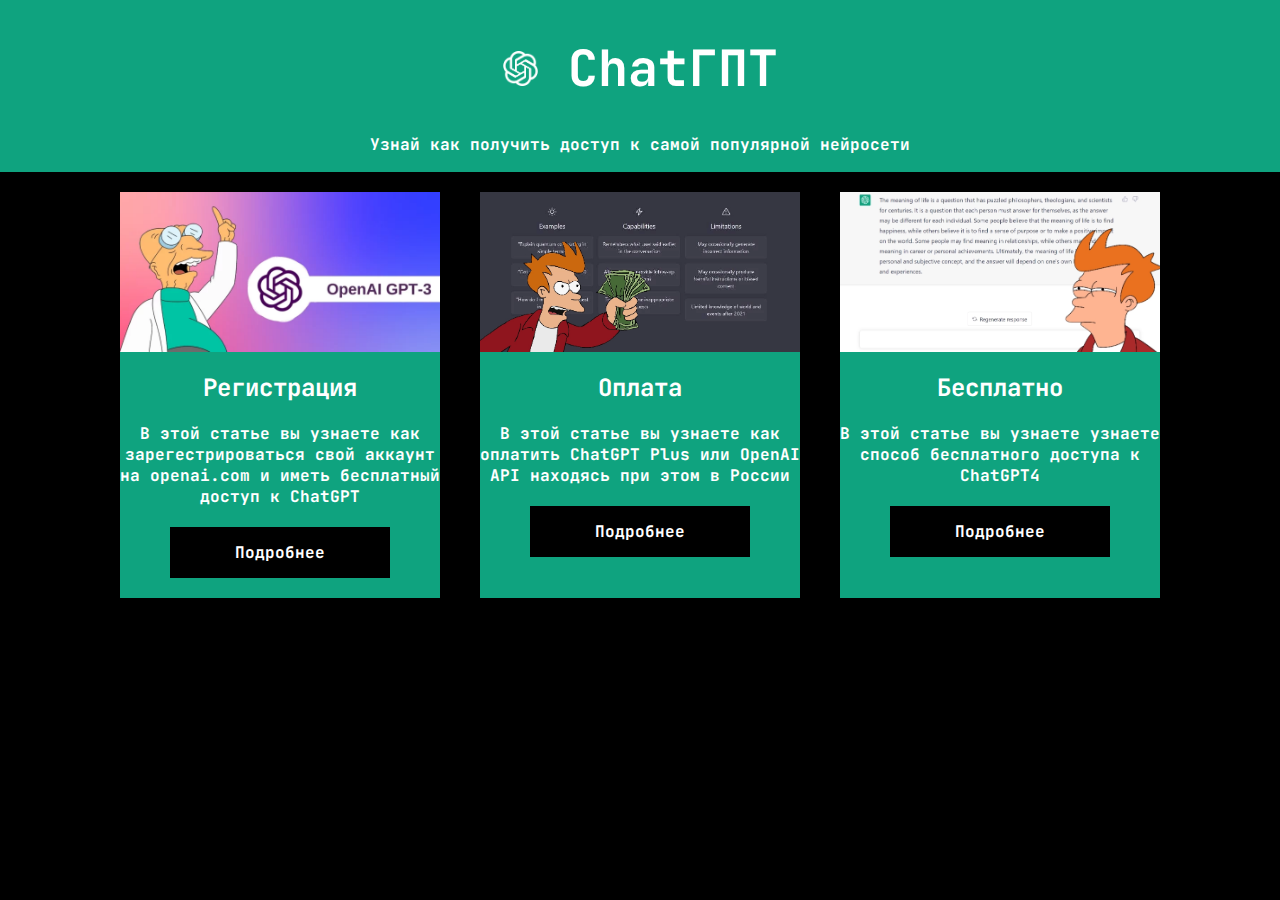
==== index.html @ 25792042 "Add files via upload" ====
<!DOCTYPE html>
<html lang="ru">
    <head>
        <meta charset="utf-8">
        <title>ChatГПТ</title>
        <link rel="preconnect" href="https://fonts.googleapis.com">
        <link rel="preconnect" href="https://fonts.gstatic.com" crossorigin>
        <link href="https://fonts.googleapis.com/css2?family=JetBrains+Mono:wght@100;700&display=swap" rel="stylesheet">
        <link rel="stylesheet" href="style.css">
    </head>
    <body class="body">
        <header class="header">
            <div>
                <h1><img src="images/openai-white-logomark.png" width="35" height="35" /> ChatГПТ</h1>
                <p>Узнай как получить доступ к самой популярной нейросети</p>
            </div>
        </header>
        <main>
            <section class="container">
                <div class="item">
                    <div class="item-image item-1"></div>
                    <h2>Регистрация</h2>
                    <p>В этой статье вы узнаете как зарегестрироваться свой аккаунт на openai.com и иметь бесплатный доступ к ChatGPT</p>
                    <a href="access.html">Подробнее</a>
                </div>
                <div class="item">
                    <div class="item-image item-2"></div>
                    <h2>Оплата</h2>
                    <p>В этой статье вы узнаете как оплатить ChatGPT Plus или OpenAI API находясь при этом в России</p>
                    <a href="paying.html">Подробнее</a>
                </div>
                <div class="item">
                    <div class="item-image item-3"></div>
                    <h2>Бесплатно</h2>
                    <p>В этой статье вы узнаете узнаете способ бесплатного доступа к ChatGPT4</p>
                    <a href="g4f.html">Подробнее</a>
                </div>
            </section>
        </main>
        <footer class="footer">
            </div>
        </footer>
    </body>
</html>
---- style.css ----
body {
    margin: 0;
    background-color: rgb(0, 0, 0);
    color: white;
    font-family: 'JetBrains Mono', monospace;
    font-weight: bold;
}

header {
    padding: 1px;
    text-align: center;
    font-weight: bold;
    background-image: url(images/photo_2023-10-25_17-48-03.jpg);
    background-size: cover;
}

h1 {
    font-size: 50px; 
}

p {
    font-size: 16px; 
}

a{
    color:white;
    text-decoration: none;
}

article{
    text-align: center;
}

a:hover{
    color: black;
    transform: scale(1.05);
    transition: all 0.25s ease;
}

.container{
    display: flex;
    justify-content: center;
    flex-wrap: wrap;
}

.item{
    background-color: rgb(15,163,127);
    width: 320px;
    margin: 20px;
    text-align: center;
}

.item-image{
    height: 160px;
    margin-bottom: 15px;
    background-size: cover;
}

.item-1{
    background-image: url('./images/access.webp');
    background-position:bottom;
}

.item-2{
    background-image: url('./images/pay.webp');
    background-position: bottom;
}

.item-3{
    background-image: url('./images/free.webp');
    background-position: bottom;
}

.item a{
    background-color: black;
    color: white;
    padding: 15px 20px;
    display: block;
    text-align: center;
    margin: 20px 50px;
    text-decoration: none;
}

.item:hover{
    background-color: rgba(15, 163, 126, 0.568);
    cursor: pointer;
    transform: scale(1.05);
    transition: all 0.25s ease;
}

.sidebar{
    display: flex;
    flex-direction: column;
    justify-content: flex-start;
    width: 200px;
    background-color: rgb(15,163,127);
    padding: 20px;

    border-radius: 0px 0px 30px 30px;
}

.sidebarItem{
    cursor: pointer;
    padding: 8px 10px;
    font-size: 16px;
    margin-bottom: 20px;
}

.sidebarItem:hover{
    background-color:rgba(15, 163, 126, 0.568);
    border-radius: 4px;
}

article{
    padding-left: 460px;
    text-align: left;
    width: 500px;
}

article a{
    color: rgb(15,163,127);
}

article a:hover{
    color:rgba(15, 163, 126, 0.568);
    cursor: pointer;
    transition: all 0.25s ease;
}

.content{
    display: flex;
    align-items: flex-start;
    flex-wrap: nowrap;
}

.articles{
    padding-bottom: 50px;
}
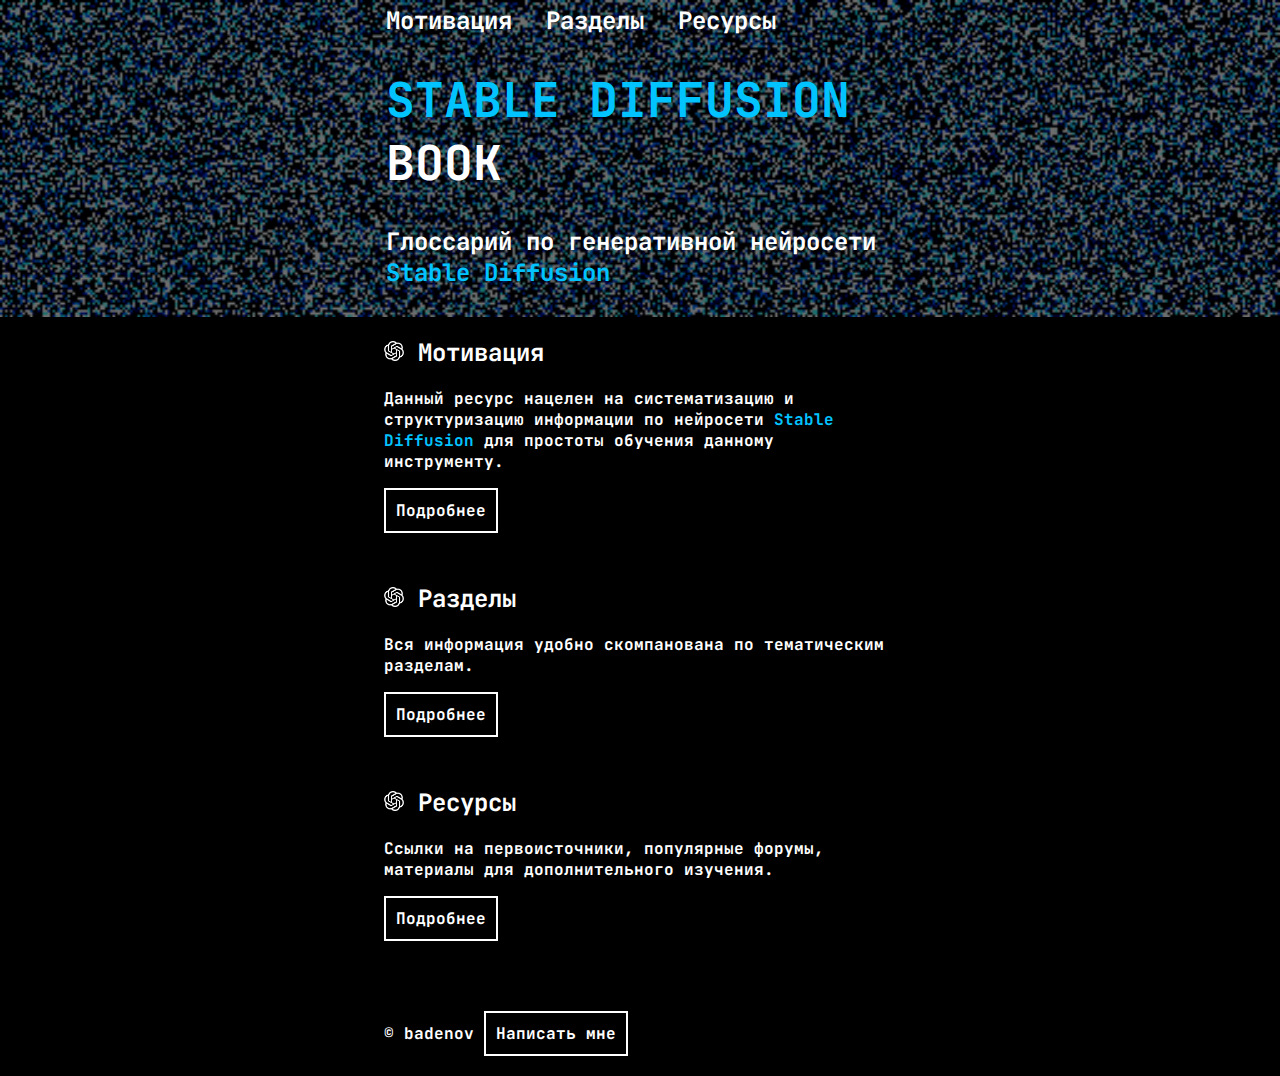
==== commit fd92053d: "Add files via upload" ====
--- a/index.html
+++ b/index.html
@@ -1,44 +1,55 @@
-<!DOCTYPE html>
-<html lang="ru">
-    <head>
-        <meta charset="utf-8">
-        <title>ChatГПТ</title>
-        <link rel="preconnect" href="https://fonts.googleapis.com">
-        <link rel="preconnect" href="https://fonts.gstatic.com" crossorigin>
-        <link href="https://fonts.googleapis.com/css2?family=JetBrains+Mono:wght@100;700&display=swap" rel="stylesheet">
-        <link rel="stylesheet" href="style.css">
-    </head>
-    <body class="body">
-        <header class="header">
-            <div>
-                <h1><img src="images/openai-white-logomark.png" width="35" height="35" /> ChatГПТ</h1>
-                <p>Узнай как получить доступ к самой популярной нейросети</p>
-            </div>
-        </header>
-        <main>
-            <section class="container">
-                <div class="item">
-                    <div class="item-image item-1"></div>
-                    <h2>Регистрация</h2>
-                    <p>В этой статье вы узнаете как зарегестрироваться свой аккаунт на openai.com и иметь бесплатный доступ к ChatGPT</p>
-                    <a href="access.html">Подробнее</a>
-                </div>
-                <div class="item">
-                    <div class="item-image item-2"></div>
-                    <h2>Оплата</h2>
-                    <p>В этой статье вы узнаете как оплатить ChatGPT Plus или OpenAI API находясь при этом в России</p>
-                    <a href="paying.html">Подробнее</a>
-                </div>
-                <div class="item">
-                    <div class="item-image item-3"></div>
-                    <h2>Бесплатно</h2>
-                    <p>В этой статье вы узнаете узнаете способ бесплатного доступа к ChatGPT4</p>
-                    <a href="g4f.html">Подробнее</a>
-                </div>
-            </section>
-        </main>
-        <footer class="footer">
-            </div>
-        </footer>
-    </body>
+<!DOCTYPE html>
+<html lang="ru">
+<head>
+  <meta charset="utf-8">
+  <title>StableDiffusionBook</title>
+  <link rel="preconnect" href="https://fonts.googleapis.com">
+  <link rel="preconnect" href="https://fonts.gstatic.com" crossorigin="">
+  <link href="https://fonts.googleapis.com/css2?family=JetBrains+Mono:wght@100;700&amp;display=swap" rel="stylesheet">
+  <link rel="stylesheet" href="style.css">
+</head>
+<body class="body">
+  <header class="header">
+    <div class="container">
+      <nav class="main-menu">
+        <ul>
+          <li>
+            <a href="motivation.html">Мотивация</a>
+          </li>
+          <li>
+            <a href="parts.html">Разделы</a>
+          </li>
+          <li>
+            <a href="resources.html">Ресурсы</a>
+          </li>
+        </ul>
+      </nav>
+      <div class="text-center">
+        <h1 class="text-upper"><span style="color: #00c3ff">Stable Diffusion</span> Book</h1>
+        <p>Глоссарий по генеративной нейросети <span style="color: #00c3ff">Stable Diffusion</span></p>
+      </div>
+    </div>
+  </header>
+  <main>
+    <div class="container">
+      <section id="motivation" class="section">
+        <h2><img src="images/openai-white-logomark.png" width="20" height="20" alt="openai-white-logomark"> Мотивация</h2>
+        <p>Данный ресурс нацелен на систематизацию и структуризацию информации по нейросети <span style="color: #00c3ff">Stable Diffusion</span> для простоты обучения данному инструменту.</p><a class="btn" href="motivation.html">Подробнее</a>
+      </section>
+      <section id="parts" class="section">
+        <h2><img src="images/openai-white-logomark.png" width="20" height="20" alt="openai-white-logomark"> Разделы</h2>
+        <p>Вся информация удобно скомпанована по тематическим разделам.</p><a class="btn" href="parts.html">Подробнее</a>
+      </section>
+      <section id="resources" class="section">
+        <h2><img src="images/openai-white-logomark.png" width="20" height="20" alt="openai-white-logomark"> Ресурсы</h2>
+        <p>Ссылки на первоисточники, популярные форумы, материалы для дополнительного изучения.</p><a class="btn" href="resources.html">Подробнее</a>
+      </section>
+    </div>
+  </main>
+  <footer class="footer">
+    <div class="container">
+      © badenov <a class="btn" href="https://t.me/kirillbad" target="_blank">Написать мне</a>
+    </div>
+  </footer>
+</body>
 </html>--- a/style.css
+++ b/style.css
@@ -1,138 +1,108 @@
-body {
-    margin: 0;
-    background-color: rgb(0, 0, 0);
-    color: white;
-    font-family: 'JetBrains Mono', monospace;
-    font-weight: bold;
-}
-
-header {
-    padding: 1px;
-    text-align: center;
-    font-weight: bold;
-    background-image: url(images/photo_2023-10-25_17-48-03.jpg);
-    background-size: cover;
-}
-
-h1 {
-    font-size: 50px; 
-}
-
-p {
-    font-size: 16px; 
-}
-
-a{
-    color:white;
-    text-decoration: none;
-}
-
-article{
-    text-align: center;
-}
-
-a:hover{
-    color: black;
-    transform: scale(1.05);
-    transition: all 0.25s ease;
-}
-
-.container{
-    display: flex;
-    justify-content: center;
-    flex-wrap: wrap;
-}
-
-.item{
-    background-color: rgb(15,163,127);
-    width: 320px;
-    margin: 20px;
-    text-align: center;
-}
-
-.item-image{
-    height: 160px;
-    margin-bottom: 15px;
-    background-size: cover;
-}
-
-.item-1{
-    background-image: url('./images/access.webp');
-    background-position:bottom;
-}
-
-.item-2{
-    background-image: url('./images/pay.webp');
-    background-position: bottom;
-}
-
-.item-3{
-    background-image: url('./images/free.webp');
-    background-position: bottom;
-}
-
-.item a{
-    background-color: black;
-    color: white;
-    padding: 15px 20px;
-    display: block;
-    text-align: center;
-    margin: 20px 50px;
-    text-decoration: none;
-}
-
-.item:hover{
-    background-color: rgba(15, 163, 126, 0.568);
-    cursor: pointer;
-    transform: scale(1.05);
-    transition: all 0.25s ease;
-}
-
-.sidebar{
-    display: flex;
-    flex-direction: column;
-    justify-content: flex-start;
-    width: 200px;
-    background-color: rgb(15,163,127);
-    padding: 20px;
-
-    border-radius: 0px 0px 30px 30px;
-}
-
-.sidebarItem{
-    cursor: pointer;
-    padding: 8px 10px;
-    font-size: 16px;
-    margin-bottom: 20px;
-}
-
-.sidebarItem:hover{
-    background-color:rgba(15, 163, 126, 0.568);
-    border-radius: 4px;
-}
-
-article{
-    padding-left: 460px;
-    text-align: left;
-    width: 500px;
-}
-
-article a{
-    color: rgb(15,163,127);
-}
-
-article a:hover{
-    color:rgba(15, 163, 126, 0.568);
-    cursor: pointer;
-    transition: all 0.25s ease;
-}
-
-.content{
-    display: flex;
-    align-items: flex-start;
-    flex-wrap: nowrap;
-}
-
-.articles{
-    padding-bottom: 50px;
-}
+body {
+    margin: 0;
+    background-color: rgb(0, 0, 0);
+    color: white;
+    text-align: left;
+    font-family: 'JetBrains Mono', monospace;
+    font-weight: bold;
+}
+
+.main-menu ul {
+    list-style: none;
+    padding: 0;
+    margin: 0;
+}
+
+.main-menu li {
+    margin-right: 20px;
+    display: inline;
+}
+
+.header {
+    padding: 5px;
+    font-size: 1.5rem;
+    font-weight: bold;
+    background-image: url(images/q.png);
+    background-repeat: no-repeat;
+    background-size: cover;
+}
+
+.container {
+    margin: auto;
+    max-width: 40%;
+}
+
+.section {
+    margin-bottom: 50px;
+}
+
+.main-menu a {
+    text-decoration: none;
+    color: white;
+}
+
+.footer {
+    background-size: cover;
+    background-color: black;
+    color: white;
+    padding: 20px 0;
+    margin-top: 20px;
+}
+
+.grid {
+    height: 1400px;
+    text-align: center;
+    background-repeat: no-repeat;
+    background-position: center;
+}
+
+.grid img {
+    height: 100%;
+}
+
+.btn {
+    text-decoration: none;
+    color: rgb(255, 255, 255);
+    border: 2px solid rgb(255, 255, 255);
+    padding: 10px;
+    display: inline-block;
+    transition: color 0.2s, border-color 0.2s;
+}
+
+.btn:hover {
+    color: rgb(0, 195, 255);
+    border-color: rgb(0, 195, 255);
+}
+
+table {
+    margin: auto;
+    border-collapse: collapse;
+}
+
+table, th, td {
+    border: 1px solid rgb(255, 255, 255);
+}
+
+th, td {
+    text-align: center;
+    padding: 5px;
+}
+
+.text-center {
+    text-align: left;
+}
+
+.text-upper {
+    text-transform: uppercase;
+}
+
+.midjourney {
+    margin-left: 100px;
+}
+  
+.stablediffusion {
+    margin-left: 505px;
+    color: rgb(0, 195, 255);
+}
+
+.material-symbols-outlined { font-size: 15px !important; }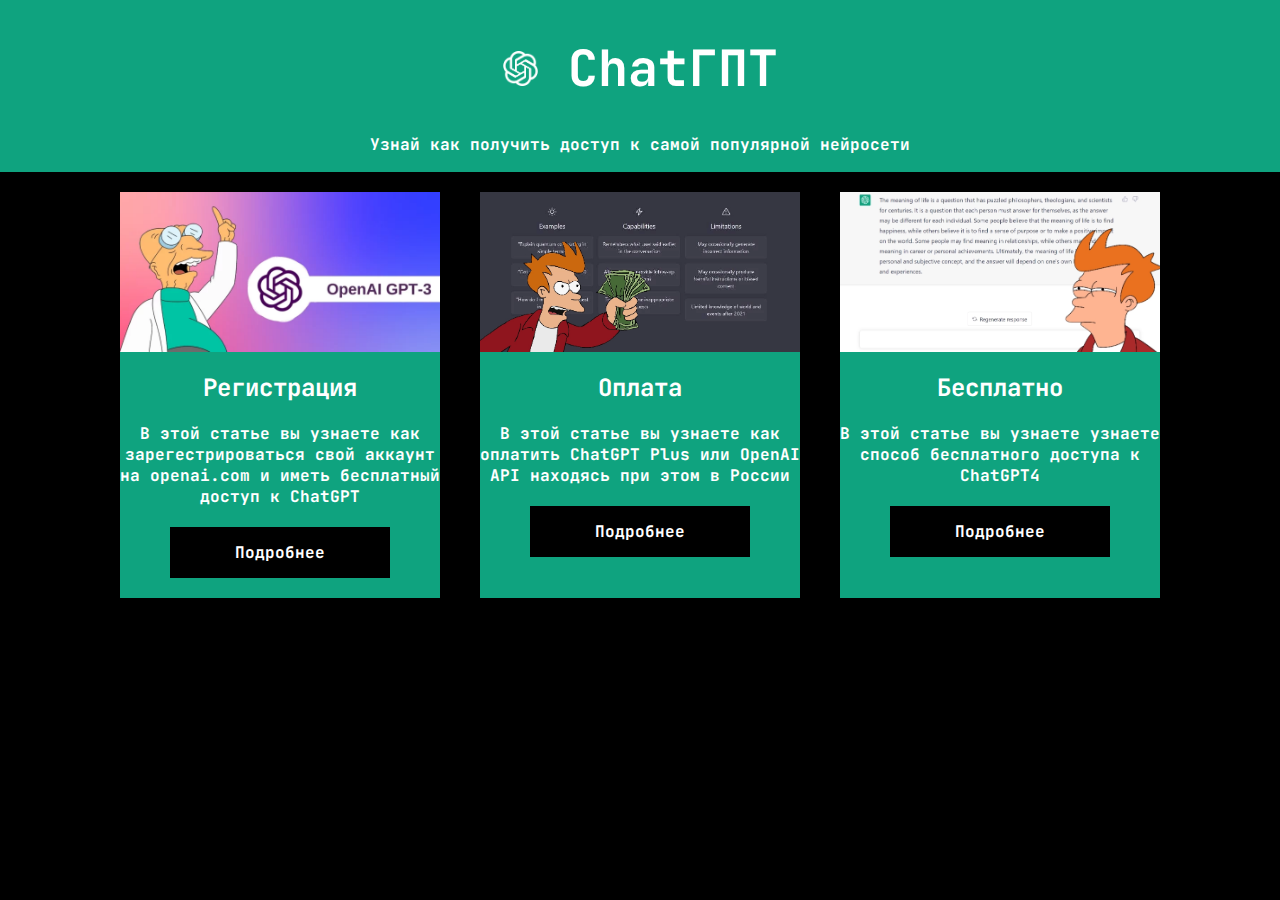
==== commit de805075: "Add files via upload" ====
--- a/index.html
+++ b/index.html
@@ -1,55 +1,40 @@
-<!DOCTYPE html>
-<html lang="ru">
-<head>
-  <meta charset="utf-8">
-  <title>StableDiffusionBook</title>
-  <link rel="preconnect" href="https://fonts.googleapis.com">
-  <link rel="preconnect" href="https://fonts.gstatic.com" crossorigin="">
-  <link href="https://fonts.googleapis.com/css2?family=JetBrains+Mono:wght@100;700&amp;display=swap" rel="stylesheet">
-  <link rel="stylesheet" href="style.css">
-</head>
-<body class="body">
-  <header class="header">
-    <div class="container">
-      <nav class="main-menu">
-        <ul>
-          <li>
-            <a href="motivation.html">Мотивация</a>
-          </li>
-          <li>
-            <a href="parts.html">Разделы</a>
-          </li>
-          <li>
-            <a href="resources.html">Ресурсы</a>
-          </li>
-        </ul>
-      </nav>
-      <div class="text-center">
-        <h1 class="text-upper"><span style="color: #00c3ff">Stable Diffusion</span> Book</h1>
-        <p>Глоссарий по генеративной нейросети <span style="color: #00c3ff">Stable Diffusion</span></p>
-      </div>
-    </div>
-  </header>
-  <main>
-    <div class="container">
-      <section id="motivation" class="section">
-        <h2><img src="images/openai-white-logomark.png" width="20" height="20" alt="openai-white-logomark"> Мотивация</h2>
-        <p>Данный ресурс нацелен на систематизацию и структуризацию информации по нейросети <span style="color: #00c3ff">Stable Diffusion</span> для простоты обучения данному инструменту.</p><a class="btn" href="motivation.html">Подробнее</a>
-      </section>
-      <section id="parts" class="section">
-        <h2><img src="images/openai-white-logomark.png" width="20" height="20" alt="openai-white-logomark"> Разделы</h2>
-        <p>Вся информация удобно скомпанована по тематическим разделам.</p><a class="btn" href="parts.html">Подробнее</a>
-      </section>
-      <section id="resources" class="section">
-        <h2><img src="images/openai-white-logomark.png" width="20" height="20" alt="openai-white-logomark"> Ресурсы</h2>
-        <p>Ссылки на первоисточники, популярные форумы, материалы для дополнительного изучения.</p><a class="btn" href="resources.html">Подробнее</a>
-      </section>
-    </div>
-  </main>
-  <footer class="footer">
-    <div class="container">
-      © badenov <a class="btn" href="https://t.me/kirillbad" target="_blank">Написать мне</a>
-    </div>
-  </footer>
-</body>
+<!DOCTYPE html>
+<html lang="ru">
+<head>
+  <meta charset="utf-8">
+  <title>ChatГПТ</title>
+  <link rel="preconnect" href="https://fonts.googleapis.com">
+  <link rel="preconnect" href="https://fonts.gstatic.com" crossorigin="">
+  <link href="https://fonts.googleapis.com/css2?family=JetBrains+Mono:wght@100;700&amp;display=swap" rel="stylesheet">
+  <link rel="stylesheet" href="style.css">
+  <link media="print" rel="stylesheet" href="print.css">
+</head>
+<body class="body">
+  <header class="header">
+    <div>
+      <h1><img src="images/openai-white-logomark.png" width="35" height="35" alt="openai-white-logomark"> ChatГПТ</h1>
+      <p>Узнай как получить доступ к самой популярной нейросети</p>
+    </div>
+  </header>
+  <main>
+    <section class="container">
+      <div class="item">
+        <div class="item-image item-1"></div>
+        <h2>Регистрация</h2>
+        <p>В этой статье вы узнаете как зарегестрироваться свой аккаунт на openai.com и иметь бесплатный доступ к ChatGPT</p><a href="access.html">Подробнее</a>
+      </div>
+      <div class="item">
+        <div class="item-image item-2"></div>
+        <h2>Оплата</h2>
+        <p>В этой статье вы узнаете как оплатить ChatGPT Plus или OpenAI API находясь при этом в России</p><a href="paying.html">Подробнее</a>
+      </div>
+      <div class="item">
+        <div class="item-image item-3"></div>
+        <h2>Бесплатно</h2>
+        <p>В этой статье вы узнаете узнаете способ бесплатного доступа к ChatGPT4</p><a href="g4f.html">Подробнее</a>
+      </div>
+    </section>
+  </main>
+  <footer class="footer"></footer>
+</body>
 </html>--- a/style.css
+++ b/style.css
@@ -1,108 +1,137 @@
-body {
-    margin: 0;
-    background-color: rgb(0, 0, 0);
-    color: white;
-    text-align: left;
-    font-family: 'JetBrains Mono', monospace;
-    font-weight: bold;
-}
-
-.main-menu ul {
-    list-style: none;
-    padding: 0;
-    margin: 0;
-}
-
-.main-menu li {
-    margin-right: 20px;
-    display: inline;
-}
-
-.header {
-    padding: 5px;
-    font-size: 1.5rem;
-    font-weight: bold;
-    background-image: url(images/q.png);
-    background-repeat: no-repeat;
-    background-size: cover;
-}
-
-.container {
-    margin: auto;
-    max-width: 40%;
-}
-
-.section {
-    margin-bottom: 50px;
-}
-
-.main-menu a {
-    text-decoration: none;
-    color: white;
-}
-
-.footer {
-    background-size: cover;
-    background-color: black;
-    color: white;
-    padding: 20px 0;
-    margin-top: 20px;
-}
-
-.grid {
-    height: 1400px;
-    text-align: center;
-    background-repeat: no-repeat;
-    background-position: center;
-}
-
-.grid img {
-    height: 100%;
-}
-
-.btn {
-    text-decoration: none;
-    color: rgb(255, 255, 255);
-    border: 2px solid rgb(255, 255, 255);
-    padding: 10px;
-    display: inline-block;
-    transition: color 0.2s, border-color 0.2s;
-}
-
-.btn:hover {
-    color: rgb(0, 195, 255);
-    border-color: rgb(0, 195, 255);
-}
-
-table {
-    margin: auto;
-    border-collapse: collapse;
-}
-
-table, th, td {
-    border: 1px solid rgb(255, 255, 255);
-}
-
-th, td {
-    text-align: center;
-    padding: 5px;
-}
-
-.text-center {
-    text-align: left;
-}
-
-.text-upper {
-    text-transform: uppercase;
-}
-
-.midjourney {
-    margin-left: 100px;
-}
-  
-.stablediffusion {
-    margin-left: 505px;
-    color: rgb(0, 195, 255);
-}
-
-.material-symbols-outlined { font-size: 15px !important; }+body {
+    margin: 0;
+    background-color: rgb(0, 0, 0);
+    color: white;
+    font-family: 'JetBrains Mono', monospace;
+    font-weight: bold;
+}
+
+header {
+    padding: 1px;
+    text-align: center;
+    font-weight: bold;
+    background-image: url(images/photo_2023-10-25_17-48-03.jpg);
+    background-size: cover;
+}
+
+h1 {
+    font-size: 50px; 
+}
+
+p {
+    font-size: 16px; 
+}
+
+a{
+    color:white;
+    text-decoration: none;
+}
+
+article{
+    text-align: center;
+}
+
+a:hover{
+    color: rgb(15,163,127);
+    transform: scale(1.05);
+    transition: all 0.25s ease;
+}
+
+.container{
+    display: flex;
+    justify-content: center;
+    flex-wrap: wrap;
+}
+
+.item{
+    background-color: rgb(15,163,127);
+    width: 320px;
+    margin: 20px;
+    text-align: center;
+}
+
+.item-image{
+    height: 160px;
+    margin-bottom: 15px;
+    background-size: cover;
+}
+
+.item-1{
+    background-image: url('./images/access.webp');
+    background-position:bottom;
+}
+
+.item-2{
+    background-image: url('./images/pay.webp');
+    background-position: bottom;
+}
+
+.item-3{
+    background-image: url('./images/free.webp');
+    background-position: bottom;
+}
+
+.item a{
+    background-color: black;
+    color: white;
+    padding: 15px 20px;
+    display: block;
+    text-align: center;
+    margin: 20px 50px;
+    text-decoration: none;
+}
+
+.item:hover{
+    background-color: rgba(15, 163, 126, 0.568);
+    cursor: pointer;
+    transform: scale(1.05);
+    transition: all 0.25s ease;
+}
+
+.sidebar{
+    display: flex;
+    flex-direction: column;
+    justify-content: flex-start;
+    width: 200px;
+    background-color: rgb(15,163,127);
+    padding: 20px;
+    border-radius: 0px 0px 30px 30px;
+}
+
+.sidebarItem{
+    cursor: pointer;
+    padding: 8px 10px;
+    font-size: 16px;
+    margin-bottom: 20px;
+}
+
+.sidebarItem:hover{
+    background-color:rgb(0, 0, 0);
+    border-radius: 30px;
+}
+
+article{
+    padding-left: 460px;
+    text-align: left;
+    width: 500px;
+}
+
+article a{
+    color: rgb(15,163,127);
+}
+
+article a:hover{
+    color:rgba(15, 163, 126, 0.568);
+    cursor: pointer;
+    transition: all 0.25s ease;
+}
+
+.content{
+    display: flex;
+    align-items: flex-start;
+    flex-wrap: nowrap;
+}
+
+.articles{
+    padding-bottom: 50px;
+}
--- a/print.css
+++ b/print.css
@@ -0,0 +1,28 @@
+@media print{
+    a[href^="http"]:after {
+        content: " (" attr(href) ")";
+    }
+    
+    *,
+    *:before,
+    *:after,
+    *:first-letter,
+    p:first-line,
+    div:first-line,
+    blockquote:first-line,
+    li:first-line {
+        background: transparent !important;
+        color: #000 !important;
+        box-shadow: none !important;
+        text-shadow: none !important;
+    }
+    header img {display: none}
+
+    article{
+        padding-left: 0px;
+    }
+
+    .articles{
+        padding-bottom: 0px;
+    }
+}